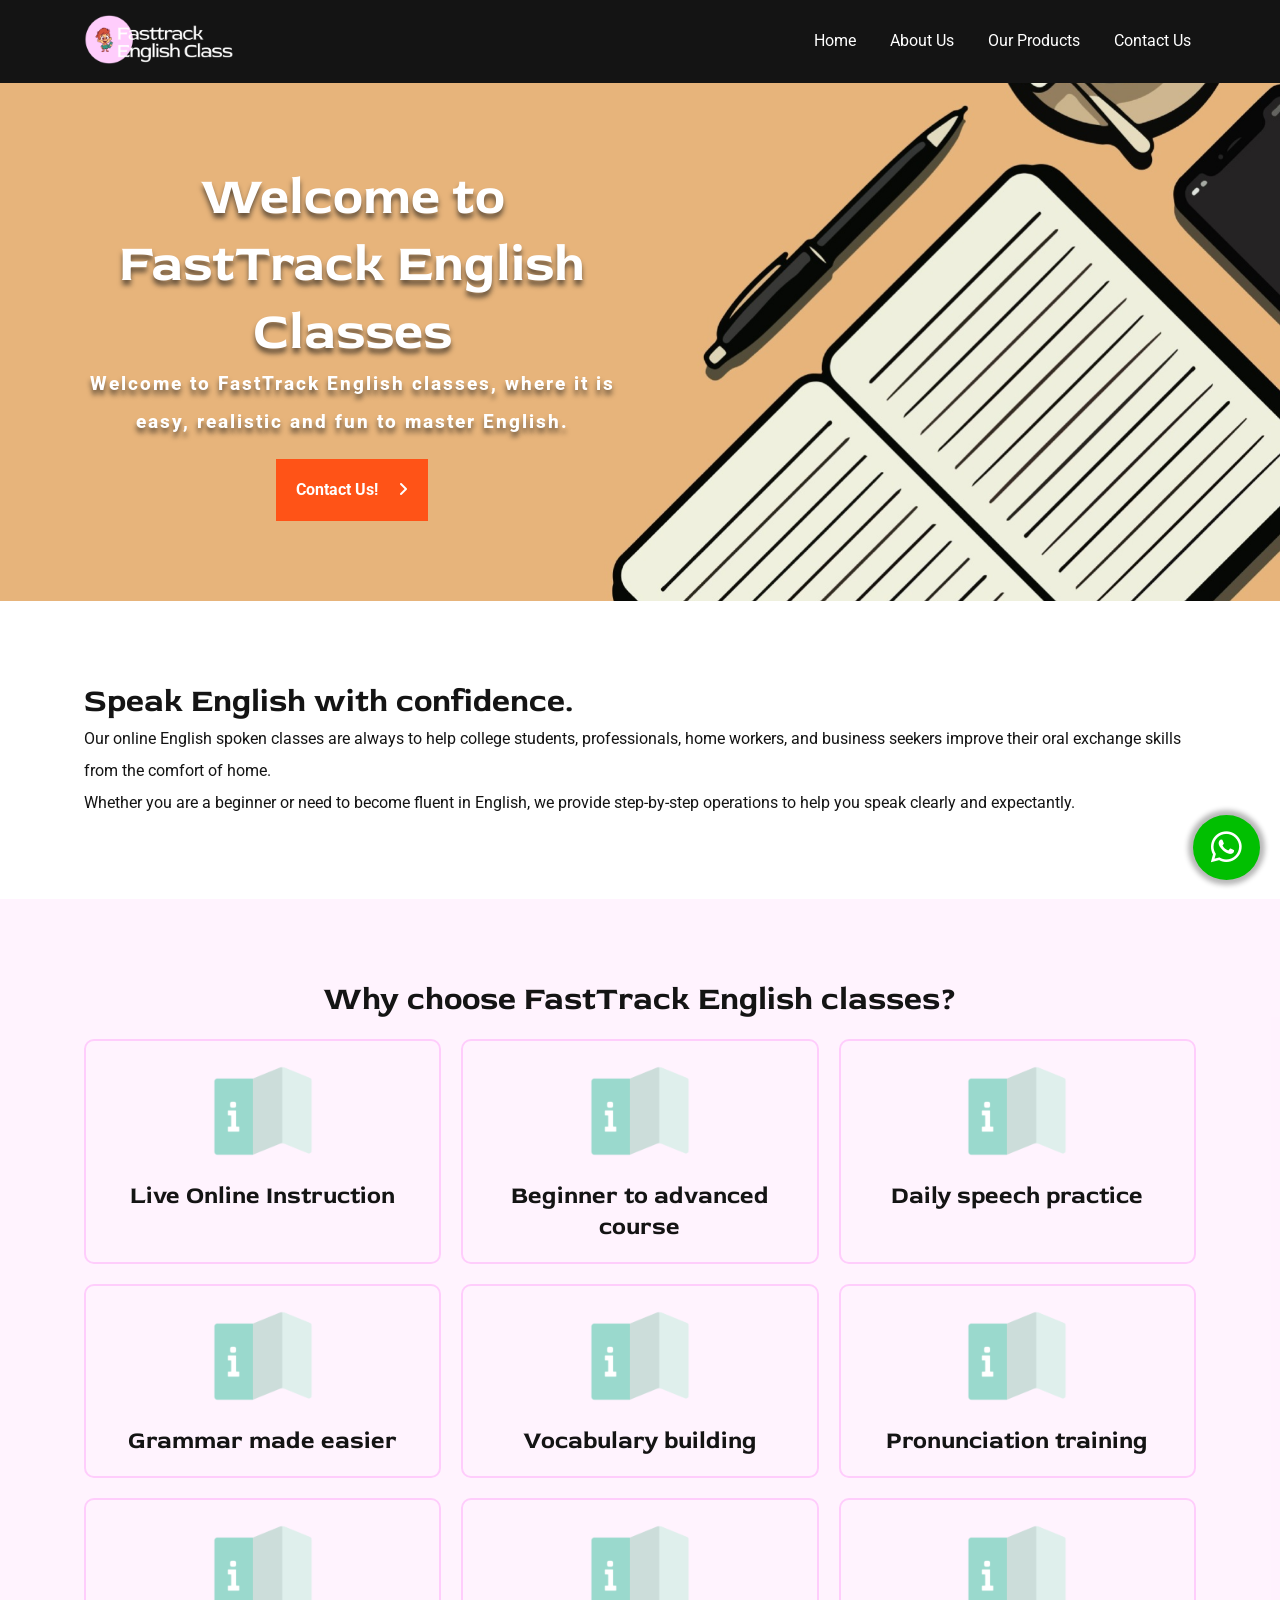
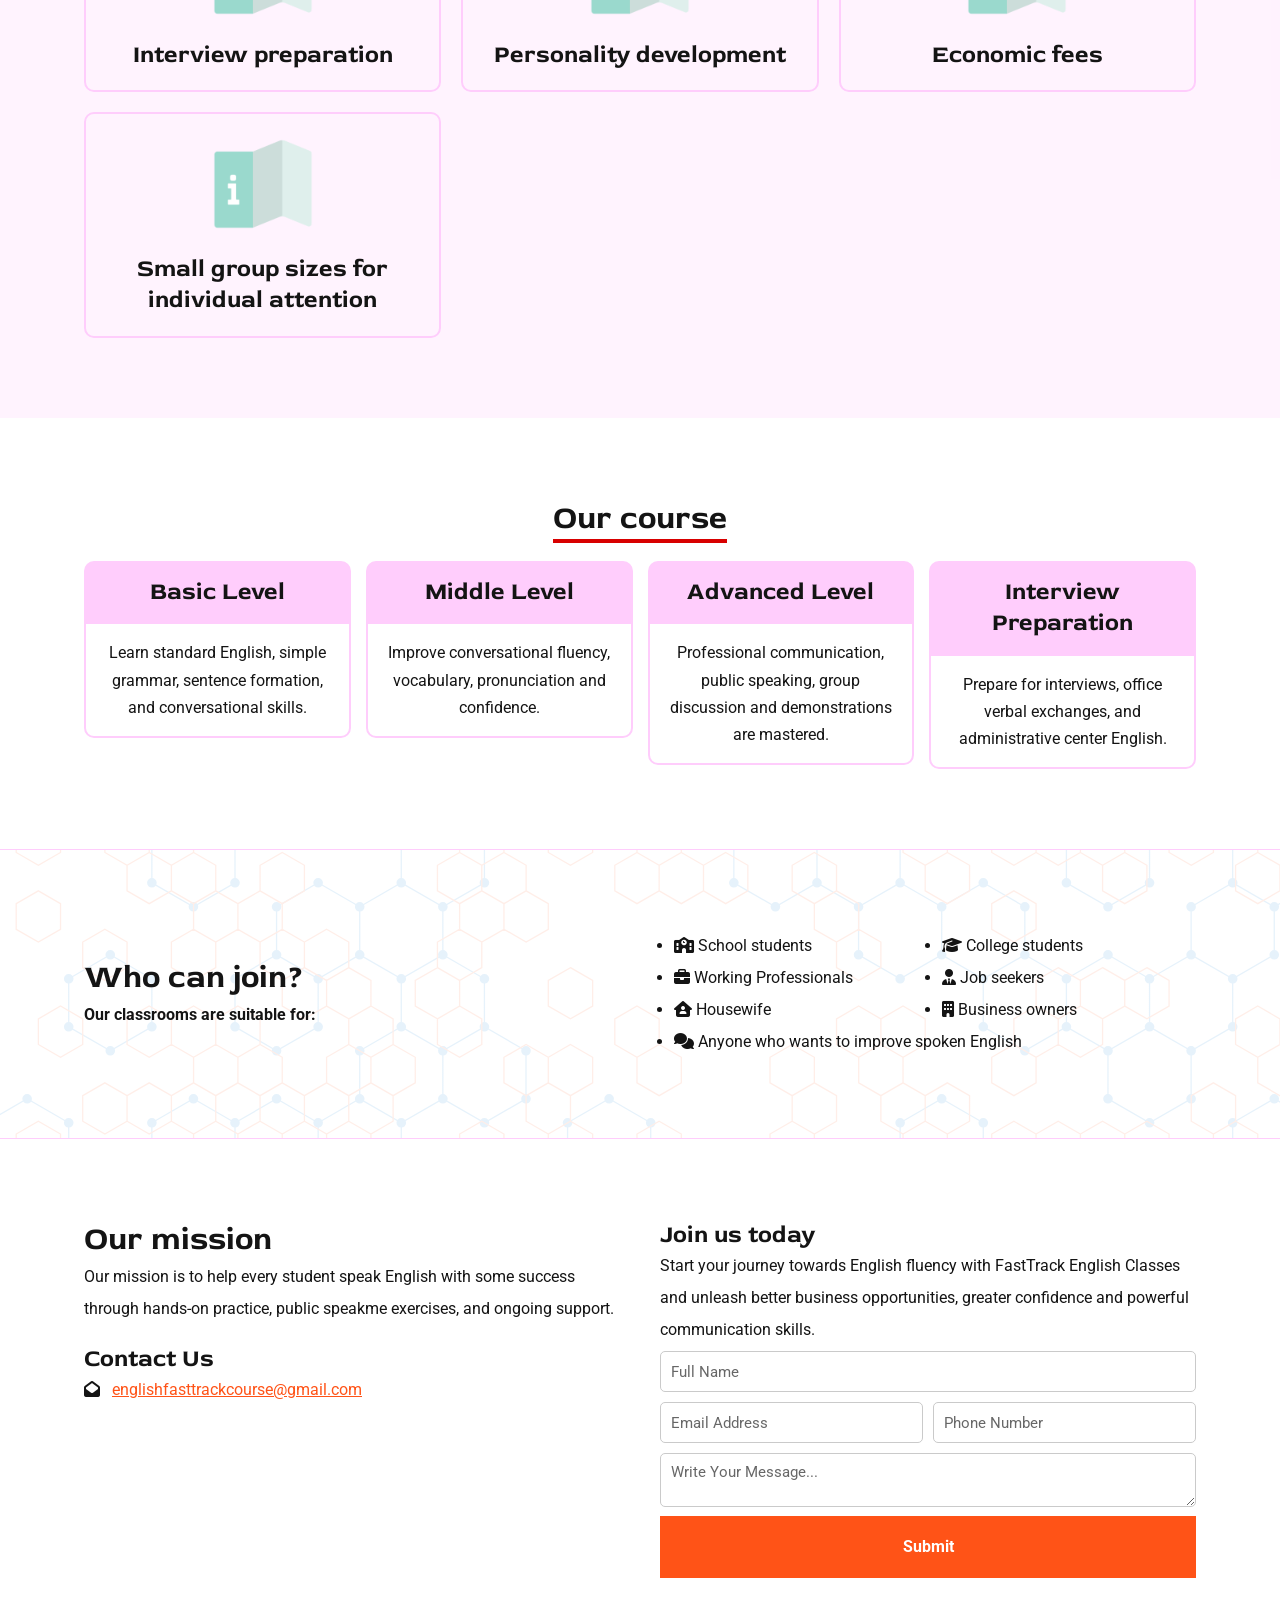
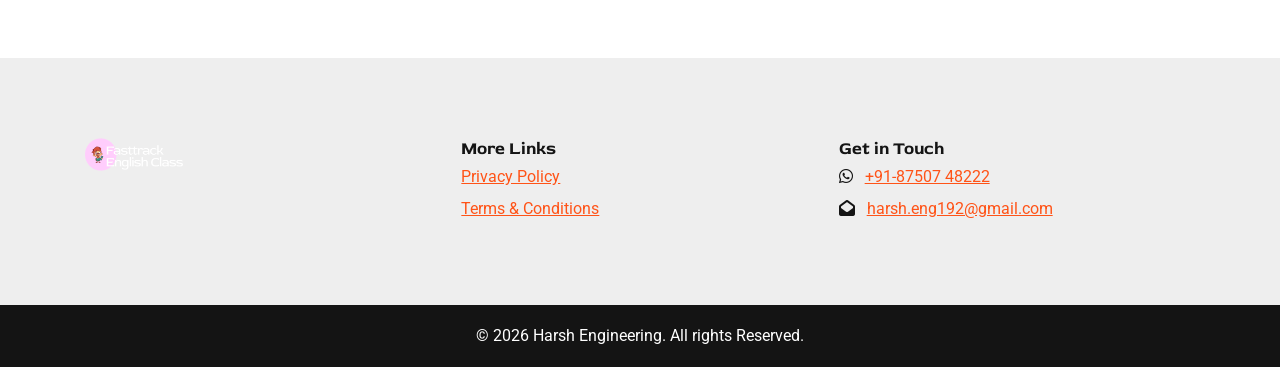
==== index.html @ 70b5404f "first" ====
<!DOCTYPE html>
<html lang="en">

<head>
    <meta charset="UTF-8">
    <meta name="viewport" content="width=device-width, initial-scale=1.0">
    <link rel="icon" type="image/x-icon" href="./images/favicon.ico">

    <title>Home – Harsh Engineering</title>
    <meta name="description" content="Precision Applicator & Engineering Parts Manufacturer">

    <link href="./css/style.css" rel="stylesheet">
    <link href="./css/index.css" rel="stylesheet">
    <link href="./css/responsive.css" rel="stylesheet">
    <link href="./fontawesome/css/all.css" rel="stylesheet">
    <link href="./fontawesome/css/all.min.css" rel="stylesheet">
</head>

<body>
    <header>
        <div class="container">
            <div class="row flex">
                <div class="logocol">
                    <a href="/"><img src="./images/logo.png" alt=""></a>
                </div>
                <nav id="menu">
                    <i class="fa-solid fa-xmark" id="off"></i>
                    <ul>
                        <li><a href="/">Home</a></li>
                        <li><a href="/about">About Us</a></li>
                        <li><a href="/products">Our Products</a></li>
                        <li><a href="/contatc">Contact Us</a></li>
                    </ul>
                </nav>
                <div id="on">
                    <i class="fa-solid fa-bars"></i>
                </div>
            </div>
        </div>
    </header>

    <div class="container banner">
        <div class="row grid grid1">
            <div class="column">
                <h1>Welcome to FastTrack English Classes</h1>
                <p class="intropara">Welcome to FastTrack English classes, where it is easy, realistic and fun to master English.</p>
                <br>
                <button>Contact Us! &nbsp; &nbsp; <i class="fa-solid fa-angle-right"></i></button>
            </div>
        </div>
    </div>

    <div class="container">
        <div class="row">
            <div class="column">
                <h2>Speak English with confidence.</h2>
                <p>Our online English spoken classes are always to help college students, professionals, home workers, and business seekers improve their oral exchange skills from the comfort of home.</p>
                <p>Whether you are a beginner or need to become fluent in English, we provide step-by-step operations to help you speak clearly and expectantly.</p>
            </div>
        </div>
    </div>
    
    <div class="container usps">
        <div class="row">
            <div class="column">
                <h2>Why choose FastTrack English classes?</h2>
                <br>
                <div class="grid grid2">
                    <div class="col">
                        <img src="./images/icon/instructions.png" alt="instructions-icon">
                        <h3>Live Online Instruction</h3>
                    </div>
                    <div class="col">
                        <img src="./images/icon/instructions.png" alt="">
                        <h3>Beginner to advanced course</h3>
                    </div>
                    <div class="col">
                        <img src="./images/icon/instructions.png" alt="">
                        <h3>Daily speech practice</h3>
                    </div>
                    <div class="col">
                        <img src="./images/icon/instructions.png" alt="">
                        <h3>Grammar made easier</h3>
                    </div>
                    <div class="col">
                        <img src="./images/icon/instructions.png" alt="">
                        <h3>Vocabulary building</h3>
                    </div>
                    <div class="col">
                        <img src="./images/icon/instructions.png" alt="">
                        <h3>Pronunciation training</h3>
                    </div>
                    <div class="col">
                        <img src="./images/icon/instructions.png" alt="">
                        <h3>Interview preparation</h3>
                    </div>
                    <div class="col">
                        <img src="./images/icon/instructions.png" alt="">
                        <h3>Personality development</h3>
                    </div>
                    <div class="col">
                        <img src="./images/icon/instructions.png" alt="">
                        <h3>Economic fees</h3>
                    </div>
                    <div class="col">
                        <img src="./images/icon/instructions.png" alt="">
                        <h3>Small group sizes for individual attention</h3>
                    </div>
                </div>
            </div>
        </div>
    </div>

    <div class="container course">
        <div class="row">
            <div class="column">
                <h2>Our course</h2>
                <br>
                <div class="grid grid3">
                    <div>
                        <h3>Basic Level</h3>
                        <p>Learn standard English, simple grammar, sentence formation, and conversational skills.</p>
                    </div>
                    <div>
                        <h3>Middle Level</h3>
                        <p>Improve conversational fluency, vocabulary, pronunciation and confidence.</p>
                    </div>
                    <div>
                        <h3>Advanced Level</h3>
                        <p>Professional communication, public speaking, group discussion and demonstrations are mastered.</p>
                    </div>
                    <div>
                        <h3>Interview Preparation</h3>
                        <p>Prepare for interviews, office verbal exchanges, and administrative center English.</p>
                    </div>
                </div>
            </div>
        </div>
    </div>

    <div class="container whojoin">
        <div class="row grid grid1">
            <div class="column">
                <h2>Who can join?</h2>
                <p><b>Our classrooms are suitable for:</b></p>
            </div>
            <div class="column">
                <ul>
                    <div class="grid grid1" style="gap: 0;">
                        <li><i class="fa-solid fa-school"></i> School students</li>
                        <li><i class="fa-solid fa-graduation-cap"></i> College students</li>
                        <li><i class="fa-solid fa-briefcase"></i> Working Professionals</li>
                        <li><i class="fa-solid fa-user-tie"></i> Job seekers</li>
                        <li><i class="fa-solid fa-house-user"></i> Housewife</li>
                        <li><i class="fa-solid fa-building"></i> Business owners</li>
                    </div>
                    <li><i class="fa-solid fa-comments"></i> Anyone who wants to improve spoken English</li>
                </ul>
            </div>
        </div>
    </div>

    <div class="container">
        <div class="row grid grid1">
            <div class="column">
                <h2>Our mission</h2>
                <p>Our mission is to help every student speak English with some success through hands-on practice, public speakme exercises, and ongoing support.</p>
                <br>
                <h3>Contact Us</h3>
                <p><i class="fa-solid fa-envelope-open"></i> &nbsp; <a href="mailto:englishfasttrackcourse@gmail.com">englishfasttrackcourse@gmail.com</a></p>
            </div>
            <div class="column">
                <h3>Join us today</h3>
                <p>Start your journey towards English fluency with FastTrack English Classes and unleash better business opportunities, greater confidence and powerful communication skills.</p>
                <form action="">
                    <input type="text" name="" placeholder="Full Name" id="" required>
                    <div class="grid grid1" style="gap: 10px;">
                        <input type="email" name="" placeholder="Email Address" id="" required>
                        <input type="tel" name="" placeholder="Phone Number" id="" required>
                    </div>
                    <textarea name="" placeholder="Write Your Message..." id=""></textarea>
                    <button type="submit">Submit</button>
                </form>
            </div>
        </div>
    </div>

    <footer>
        <div class="container">
            <div class="row grid grid2">
                <div class="column">
                    <a href="/"><img src="./images/logo.png" alt=""></a>
                </div>
                <div class="column">
                    <h4>More Links</h4>
                    <p><a href="/privacy">Privacy Policy</a></p>
                    <p><a href="/terms">Terms & Conditions</a></p>
                </div>
                <div class="column">
                    <h4>Get in Touch</h4>
                    <p><i class="fa-brands fa-whatsapp"></i> &nbsp; <a href="tel:+918750748222">+91-87507 48222</a></p>
                    <p><i class="fa-solid fa-envelope-open"></i> &nbsp; <a href="mailto:harsh.eng192@gmail.com">harsh.eng192@gmail.com</a></p>
                </div>
            </div>
        </div>
        <div class="foot">
            <p>© 2026 Harsh Engineering. All rights Reserved.</p>
        </div>
    </footer>

    <div class="floatwp">
        <a href="https://wa.me/+918750748222" target="_blank"><i class="fa-brands fa-whatsapp"></i></a>
    </div>
</body>
<script src="./css/file.js"></script>

</html>
---- css/style.css ----
/* Global CSS Starts Here*/
@import url('https://fonts.googleapis.com/css2?family=Roboto');
@import url('https://fonts.googleapis.com/css2?family=Red+Rose');

* {
    margin: 0;
    padding: 0;
    box-sizing: border-box;
}

body {
    font-size: 16px;
    background-color: var(--fourth-color);
}

:root {
    --primary-color: #FFCDFC;
    --secondary-color: #D80000;
    --third-color: #ff5317;
    --fourth-color: #ffffff;
    --fifth-color: #141414;
    /*fonts*/
    --primary-font: "Red Rose";
    --secondary-font: Roboto;
}

.row {
    width: 90%;
    margin: auto;
    padding: 80px 20px;
    background-color: transparent;
}

.column {
    flex: auto;
}

.flex,
.d-flex {
    display: flex;
}

h1,
h2,
h3,
h4 {
    font-family: var(--primary-font);
    line-height: 1.3;
    margin: 0;
    padding: 0;
    font-weight: 700;
    color: var(--fifth-color);
}

p,
button,
li,
input,
select,
textarea,
a {
    font-family: var(--secondary-font);
    line-height: 2;
    font-size: 1em;
    margin: 0;
    padding: 0;
    color: var(--fifth-color);
    font-weight: 400;
}

a {
    color: var(--third-color);
    text-decoration: underline;
}

a:hover {
    color: var(--secondary-color);
}

h1 {
    font-size: 3.25em;
    color: var(--fourth-color);
}

h2 {
    font-size: 2em;
}

h3 {
    font-size: 1.5em;
}

h4 {
    font-size: 1.1em;
}

li {
    margin-left: 14px;
}

button {
    border: 0;
    background: var(--third-color);
    padding: 15px 20px;
    border-radius: 0;
    color: var(--fourth-color);
    font-weight: 700;
    cursor: pointer;
}

button:hover {
    background-color: var(--secondary-color);
    color: var(--fourth-color);
}

.gap {
    gap: 10px;
}

.gap1 {
    gap: 15px;
}

.gap2 {
    gap: 20px;
}

.gap3 {
    gap: 25px;
}

.grid {
    display: grid;
}

.grid1 {
    grid-template-columns: repeat(2, 1fr);
    gap: 40px;
}

.grid2 {
    grid-template-columns: repeat(3, 1fr);
    gap: 20px;
}

.grid3 {
    grid-template-columns: repeat(4, 1fr);
    gap: 15px;
}

#off,
#on {
    display: none;
}
---- css/index.css ----
@import url(./style.css);

header {
    background-color: var(--fifth-color);
    position: sticky;
    top: 0;
    left: 0;
    right: 0;
    z-index: 9;

    .row {
        padding-block: 15px;
        gap: 15px;
    }

    .logocol {
        margin: auto 0 !important;
        width: fit-content;

        a {
            line-height: 0;
        }
    }

    img {
        width: 150px;
    }

    #on {
        margin: auto 0 !important;
        background-color: var(--fourth-color);
        padding: 12px 13px;
        border-radius: 10px;
        font-size: 22px;
    }

    nav {
        flex: 1;
        margin: auto 0;
    }

    ul {
        display: flex;
        justify-content: end;
        gap: 10px;
        list-style-type: none;
        padding: 0;
        margin: 0;

        a {
            color: var(--fourth-color);
            text-decoration: none;
            border-bottom: 2px solid transparent;
            padding: 2px 5px 5px 5px;
        }
    }

    nav ul li a.active,
    a:hover {
        color: var(--third-color) !important;
        border-color: var(--third-color);
    }

    #off {
        color: var(--fourth-color);
    }
}

form {
    ::placeholder {
        color: #676767;
        font-size: 15px;
    }

    input,
    select,
    textarea {
        line-height: 1em !important;
        background-color: var(--fourth-color);
        width: 100%;
        padding: 10px;
        margin: 5px 0;
        border: 1px solid #cacaca;
        border-radius: 5px;
    }

    label {
        flex: 1;
        font-family: var(--secondary-font);
        font-size: 16px;
        text-align: left;
        font-weight: 400;
    }

    button {
        width: 100%;
    }
}

.banner {
    background-image: url(../images/banner.jpg);
    background-position: center;
    background-repeat: no-repeat;
    background-size: cover;
    text-align: center;

    p {
        color: var(--fourth-color);
        font-size: 19px;
        font-weight: 800;
        letter-spacing: 2px;
    }

    h1, p {
        text-shadow: 0 5px 5px rgba(20, 20, 20, 0.6);
    }
}

.contentonly {
    li {
        line-height: 1.5;
        margin-left: 40px;
    }

    hr {
        margin-block: 10px;
    }
}

footer {
    background-color: #eee;

    .foot {
        background-color: var(--fifth-color);
        text-align: center;
        padding-block: 15px;

        p {
            color: #fff;
        }
    }

    img {
        width: 100px;
    }
}

.floatwp {
    position: fixed;
    bottom: 20px;
    right: 20px;

    i {
        box-shadow: 0 0 5px 5px rgba(20, 20, 20, 0.3);
        font-size: 35px;
        padding: 5px;
        border-radius: 100%;
        background-color: #01BF01;
        padding: 15px 18px;
        color: var(--fourth-color);
    }
}

.usps {
    text-align: center;
    background-color: rgb(255, 205, 252, 0.25);

    .col {
        padding: 20px;
        border-radius: 10px;
        border: 2px solid var(--primary-color);
    }

    img {
        width: 100px;
        margin-bottom: 15px;
    }
}

.course {
    text-align: center;

    h3 {
        background-color: var(--primary-color);
        padding: 15px;
        border-radius: 10px 10px 0 0;
    }
    
    p {
        border: 2px solid var(--primary-color);
        padding: 15px;
        /* background-color: var(--secondary-color); */
        /* color: var(--fourth-color); */
        line-height: 1.7;
        border-radius: 0 0 10px 10px;
    }

    h2 {
        width: fit-content;
        margin: auto;
        border-bottom: 4px solid var(--secondary-color);
    }
}

.whojoin {
    background-image: linear-gradient(to right, rgba(255, 255, 255, 0.9), rgba(255, 255, 255, 0.9)), url(../images/Hexagon.svg);
    background-position: center;
    background-repeat: no-repeat;
    background-size: cover;
    border-block: 1px solid var(--primary-color);

    .column {
        margin: auto 0;
    }
}
---- css/responsive.css ----
@media (max-width: 1024px) {
    .row {
        width: 100%;
        padding: 20px;
        margin: auto;
    }

    h1 {
        font-size: 2em !important;
    }

    h2 {
        font-size: 1.7em !important;
    }

    h3 {
        font-size: 1.4em !important;
    }

    button {
        font-size: 14px;
    }

    .gap,
    .gap3 {
        gap: 10px;
    }

    .grid1,
    .grid2,
    .grid3 {
        grid-template-columns: repeat(2, 1fr);
        gap: 10px;
    }
}

@media (max-width: 768px) {
    h4 {
        font-size: 1em;
    }

    .d-flex {
        flex-direction: column;
    }

    .grid1,
    .grid2,
    .grid3 {
        grid-template-columns: repeat(1, 1fr);
        gap: 10px;
    }

    nav {
        position: fixed;
        background-color: var(--fifth-color);
        top: 0;
        right: 0;
        padding: 30px;
        height: 100vh;
        width: 200px;
        display: none;

        ul {
            flex-direction: column;
        }
    }

    #on,
    #off {
        display: block;
    }

    header {
        .logocol {
            width: 100%;
        }
    }

    #off {
        text-align: end;
        font-size: 1.5em;
        margin-bottom: 20px;
    }
}
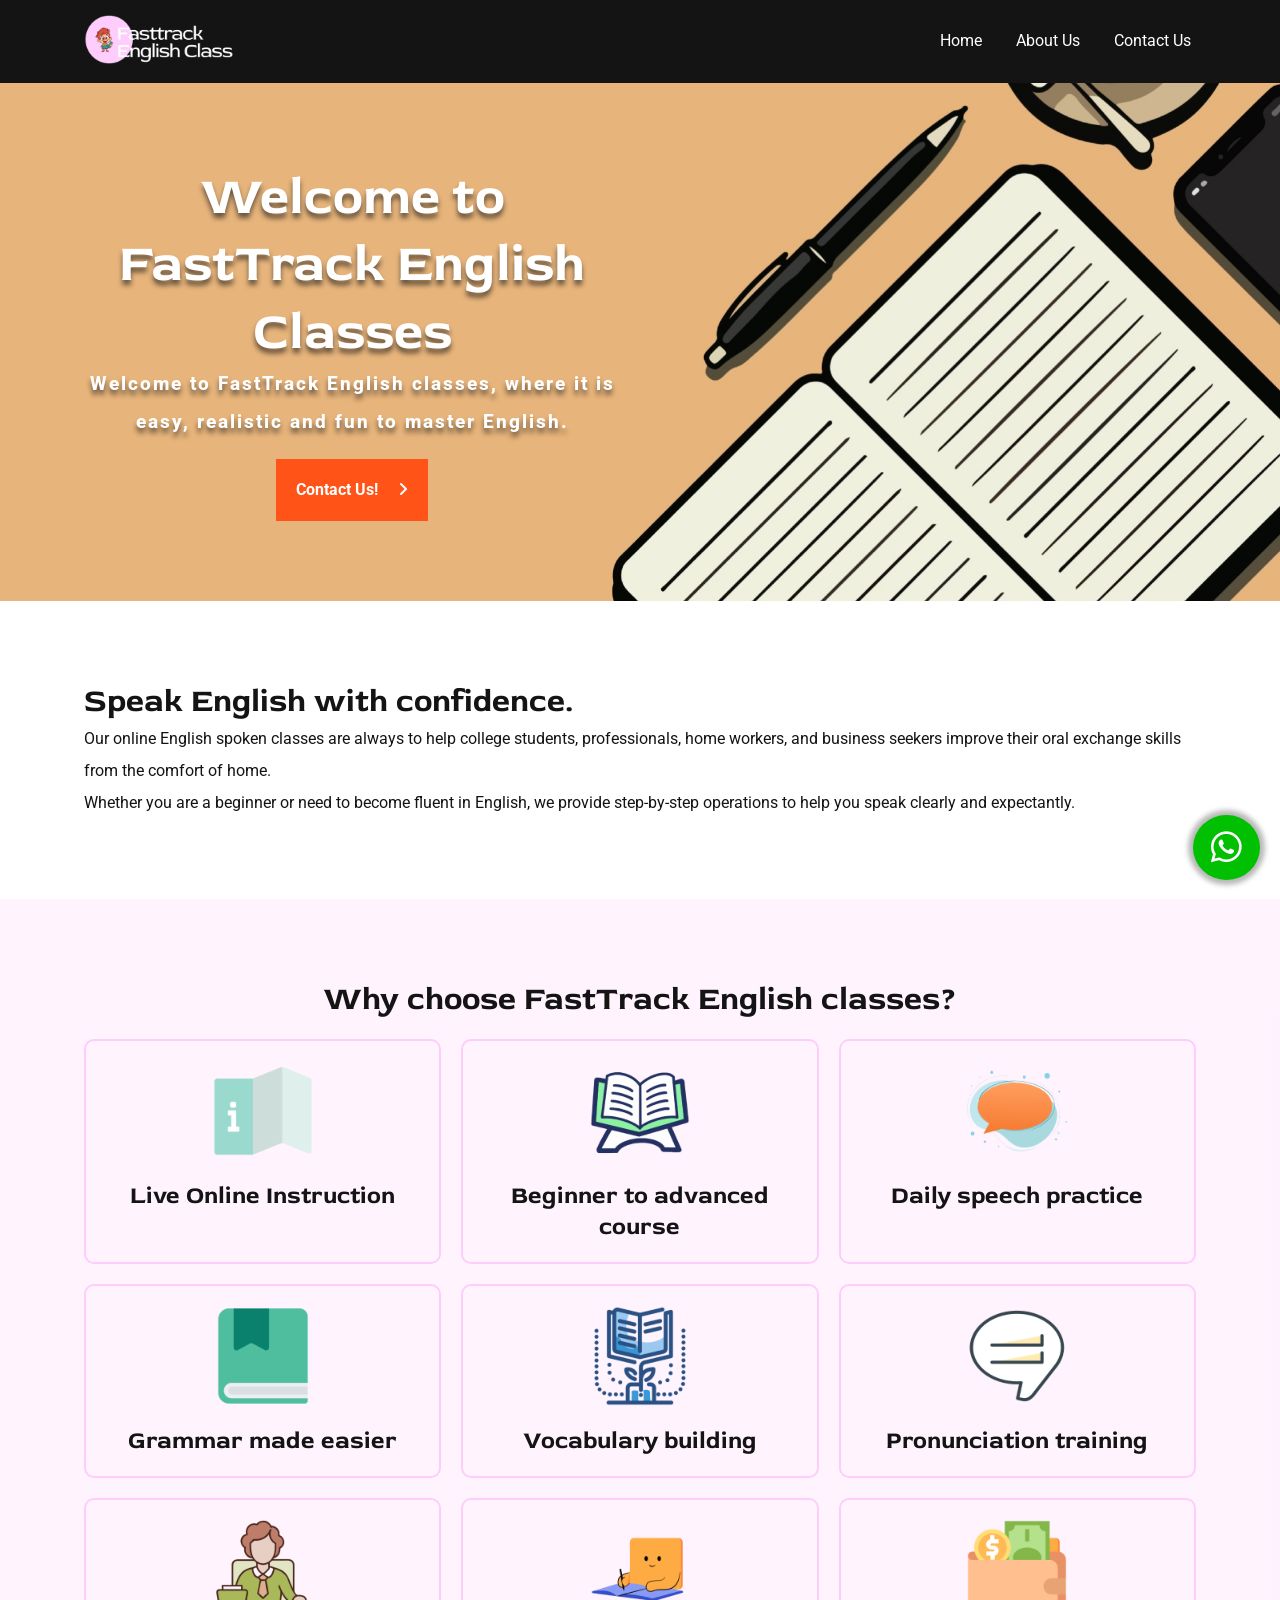
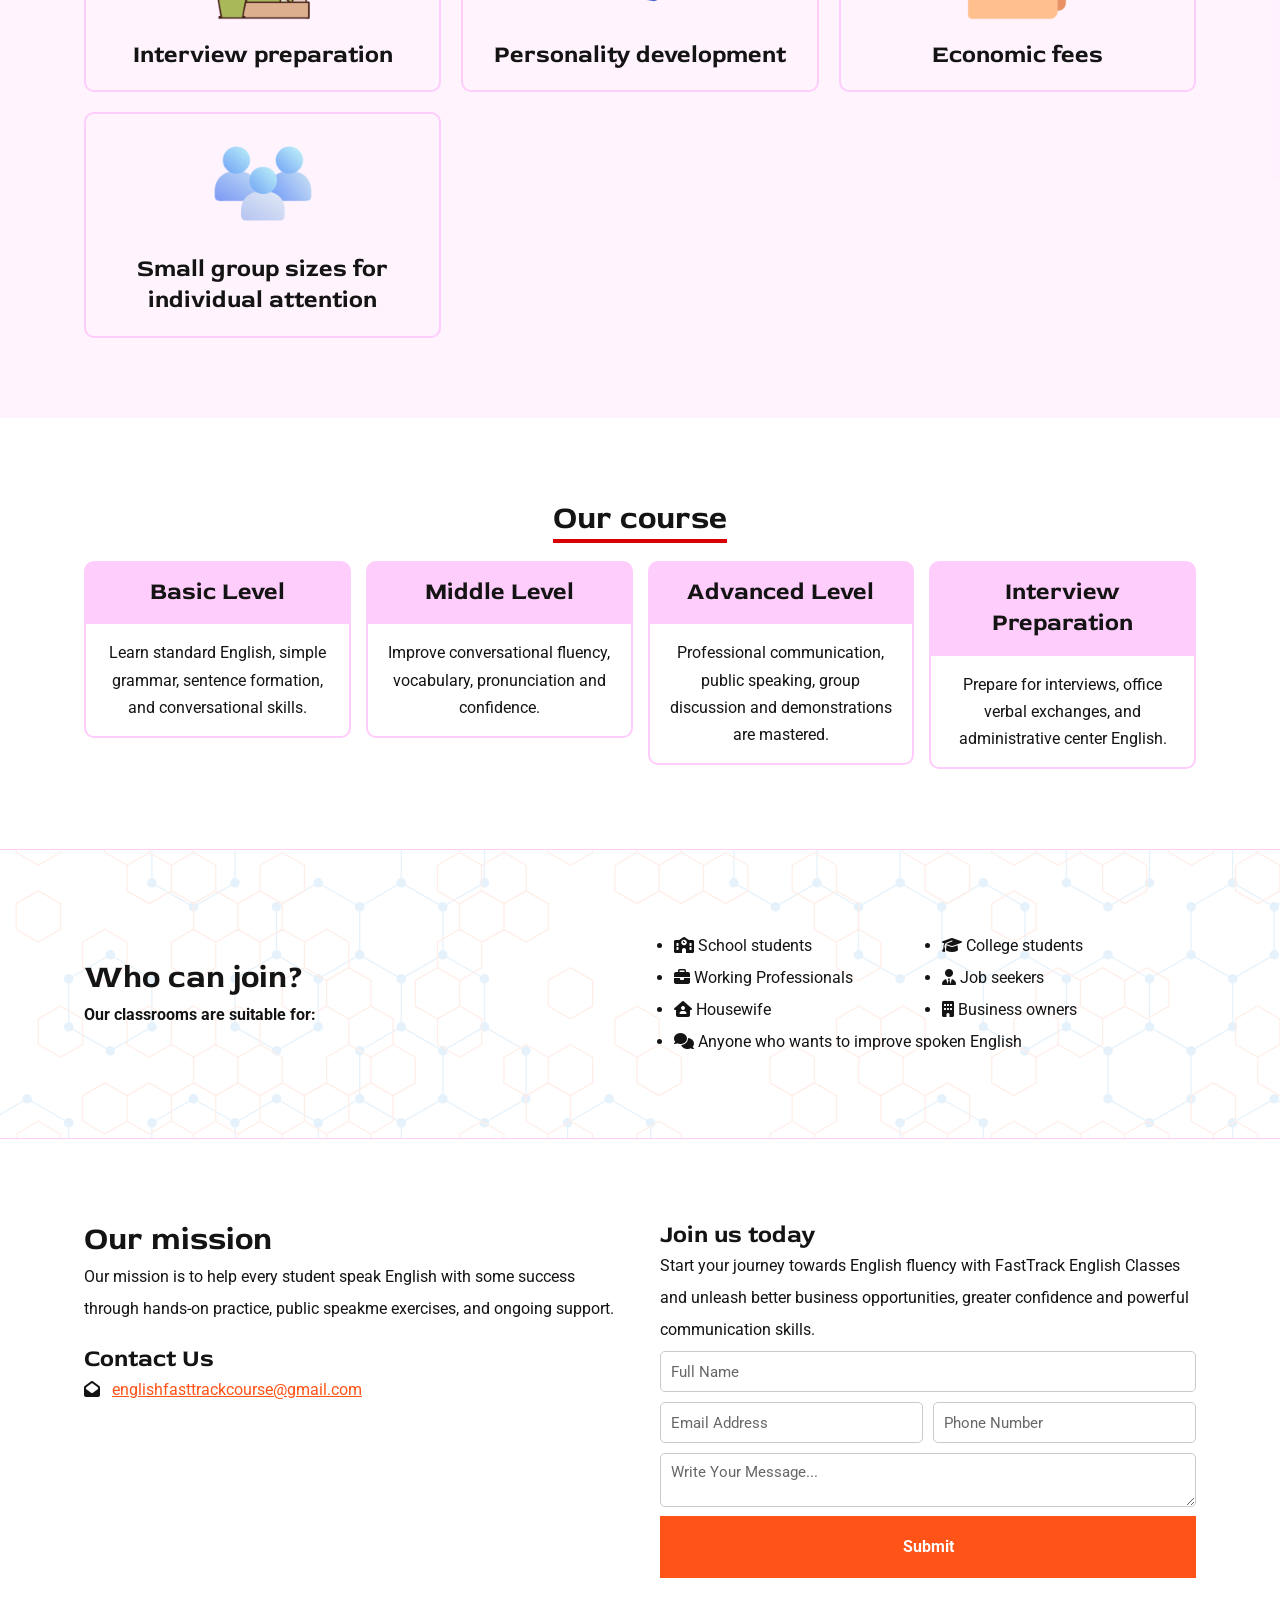
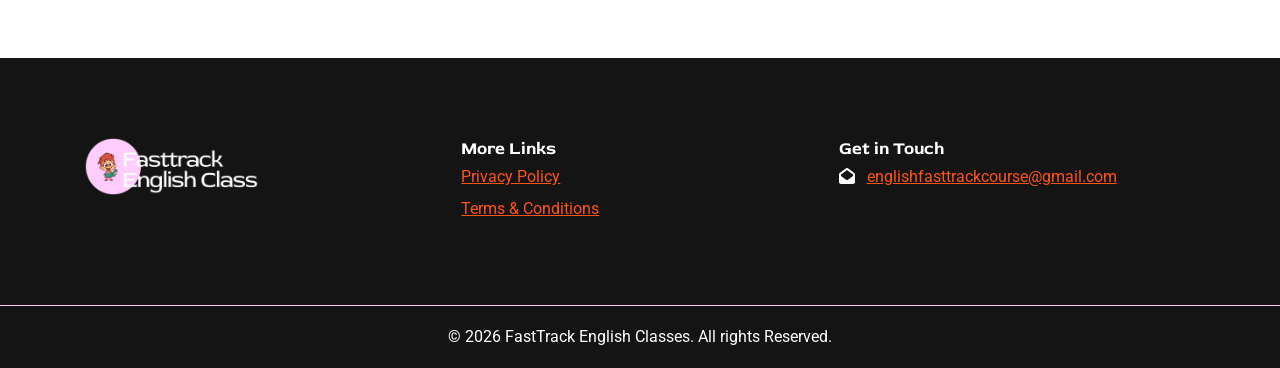
==== commit 78ea6d45: "changed" ====
--- a/index.html
+++ b/index.html
@@ -6,8 +6,8 @@
     <meta name="viewport" content="width=device-width, initial-scale=1.0">
     <link rel="icon" type="image/x-icon" href="./images/favicon.ico">
 
-    <title>Home – Harsh Engineering</title>
-    <meta name="description" content="Precision Applicator & Engineering Parts Manufacturer">
+    <title>FastTrack English Classes | Online Spoken English Classes in India</title>
+    <meta name="description" content="Join FastTrack English Classes for live online spoken English courses. Improve your speaking, grammar, vocabulary, pronunciation, and confidence with expert guidance.">
 
     <link href="./css/style.css" rel="stylesheet">
     <link href="./css/index.css" rel="stylesheet">
@@ -28,7 +28,6 @@
                     <ul>
                         <li><a href="/">Home</a></li>
                         <li><a href="/about">About Us</a></li>
-                        <li><a href="/products">Our Products</a></li>
                         <li><a href="/contatc">Contact Us</a></li>
                     </ul>
                 </nav>
@@ -71,39 +70,39 @@
                         <h3>Live Online Instruction</h3>
                     </div>
                     <div class="col">
-                        <img src="./images/icon/instructions.png" alt="">
+                        <img src="./images/icon/course.png" alt="Beginner to advanced course">
                         <h3>Beginner to advanced course</h3>
                     </div>
                     <div class="col">
-                        <img src="./images/icon/instructions.png" alt="">
+                        <img src="./images/icon/speech.png" alt="Daily speech practice">
                         <h3>Daily speech practice</h3>
                     </div>
                     <div class="col">
-                        <img src="./images/icon/instructions.png" alt="">
+                        <img src="./images/icon/grammar.png" alt="Grammar made easier">
                         <h3>Grammar made easier</h3>
                     </div>
                     <div class="col">
-                        <img src="./images/icon/instructions.png" alt="">
+                        <img src="./images/icon/Vocabulary.png" alt="Vocabulary building">
                         <h3>Vocabulary building</h3>
                     </div>
                     <div class="col">
-                        <img src="./images/icon/instructions.png" alt="">
+                        <img src="./images/icon/Pronunciation.png" alt="Pronunciation training">
                         <h3>Pronunciation training</h3>
                     </div>
                     <div class="col">
-                        <img src="./images/icon/instructions.png" alt="">
+                        <img src="./images/icon/interview.png" alt="Interview preparation">
                         <h3>Interview preparation</h3>
                     </div>
                     <div class="col">
-                        <img src="./images/icon/instructions.png" alt="">
+                        <img src="./images/icon/Personality.png" alt="Personality development">
                         <h3>Personality development</h3>
                     </div>
                     <div class="col">
-                        <img src="./images/icon/instructions.png" alt="">
+                        <img src="./images/icon/fees.png" alt="Economic fees">
                         <h3>Economic fees</h3>
                     </div>
                     <div class="col">
-                        <img src="./images/icon/instructions.png" alt="">
+                        <img src="./images/icon/group.png" alt="Small group sizes for individual attention">
                         <h3>Small group sizes for individual attention</h3>
                     </div>
                 </div>
@@ -172,13 +171,13 @@
             <div class="column">
                 <h3>Join us today</h3>
                 <p>Start your journey towards English fluency with FastTrack English Classes and unleash better business opportunities, greater confidence and powerful communication skills.</p>
-                <form action="">
-                    <input type="text" name="" placeholder="Full Name" id="" required>
+                <form action="https://formsubmit.co/englishfasttrackcourse@gmail.com" method="POST">
+                    <input type="text" name="name" placeholder="Full Name" id="" required>
                     <div class="grid grid1" style="gap: 10px;">
-                        <input type="email" name="" placeholder="Email Address" id="" required>
-                        <input type="tel" name="" placeholder="Phone Number" id="" required>
-                    </div>
-                    <textarea name="" placeholder="Write Your Message..." id=""></textarea>
+                        <input type="email" name="email" placeholder="Email Address" id="" required>
+                        <input type="tel" name="phone" placeholder="Phone Number" id="" required>
+                    </div>
+                    <textarea name="message" placeholder="Write Your Message..." id=""></textarea>
                     <button type="submit">Submit</button>
                 </form>
             </div>
@@ -198,13 +197,12 @@
                 </div>
                 <div class="column">
                     <h4>Get in Touch</h4>
-                    <p><i class="fa-brands fa-whatsapp"></i> &nbsp; <a href="tel:+918750748222">+91-87507 48222</a></p>
-                    <p><i class="fa-solid fa-envelope-open"></i> &nbsp; <a href="mailto:harsh.eng192@gmail.com">harsh.eng192@gmail.com</a></p>
+                    <p><i class="fa-solid fa-envelope-open"></i> &nbsp; <a href="mailto:englishfasttrackcourse@gmail.com">englishfasttrackcourse@gmail.com</a></p>
                 </div>
             </div>
         </div>
         <div class="foot">
-            <p>© 2026 Harsh Engineering. All rights Reserved.</p>
+            <p>© 2026 FastTrack English Classes. All rights Reserved.</p>
         </div>
     </footer>
 
--- a/css/index.css
+++ b/css/index.css
@@ -128,9 +128,14 @@
 }
 
 footer {
-    background-color: #eee;
+    background-color: var(--fifth-color);
+
+    h4, i {
+        color: var(--fourth-color);
+    }
 
     .foot {
+        border-top: 1px solid var(--primary-color);
         background-color: var(--fifth-color);
         text-align: center;
         padding-block: 15px;
@@ -141,7 +146,7 @@
     }
 
     img {
-        width: 100px;
+        width: 175px;
     }
 }
 
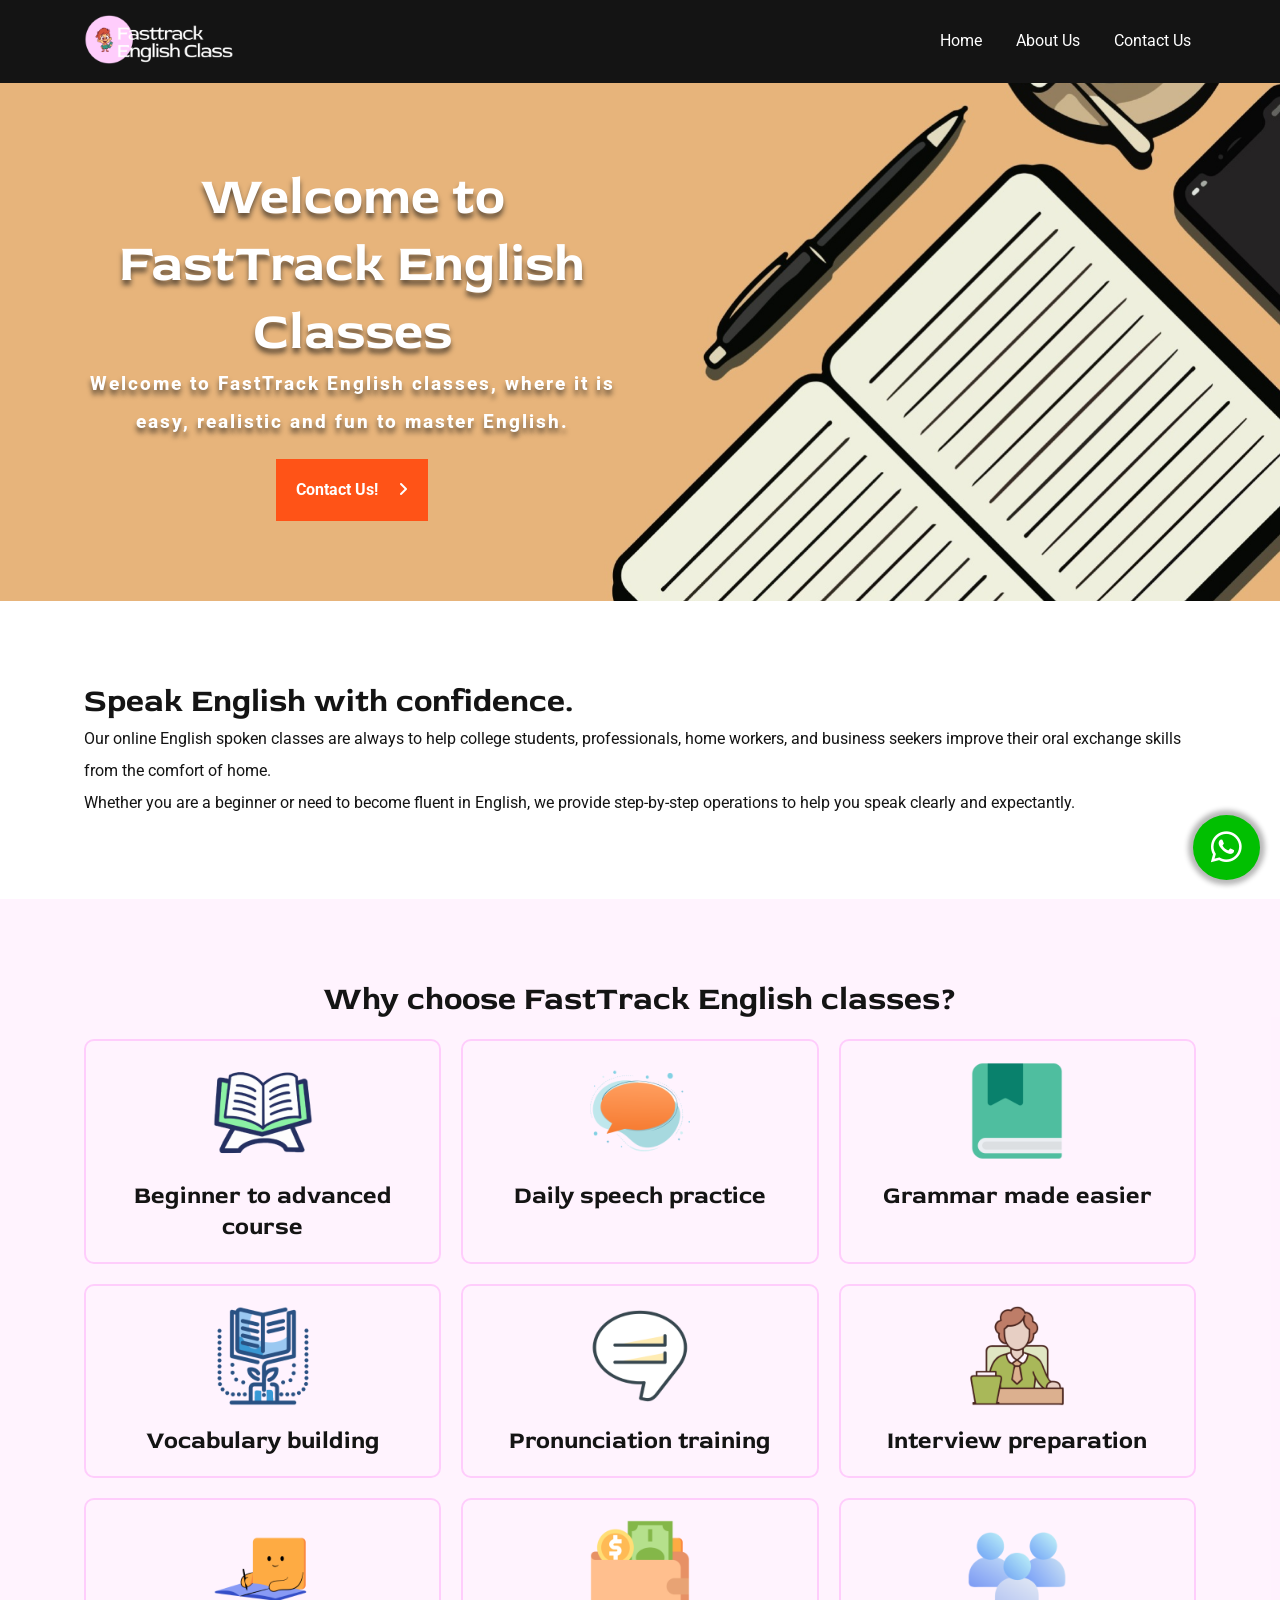
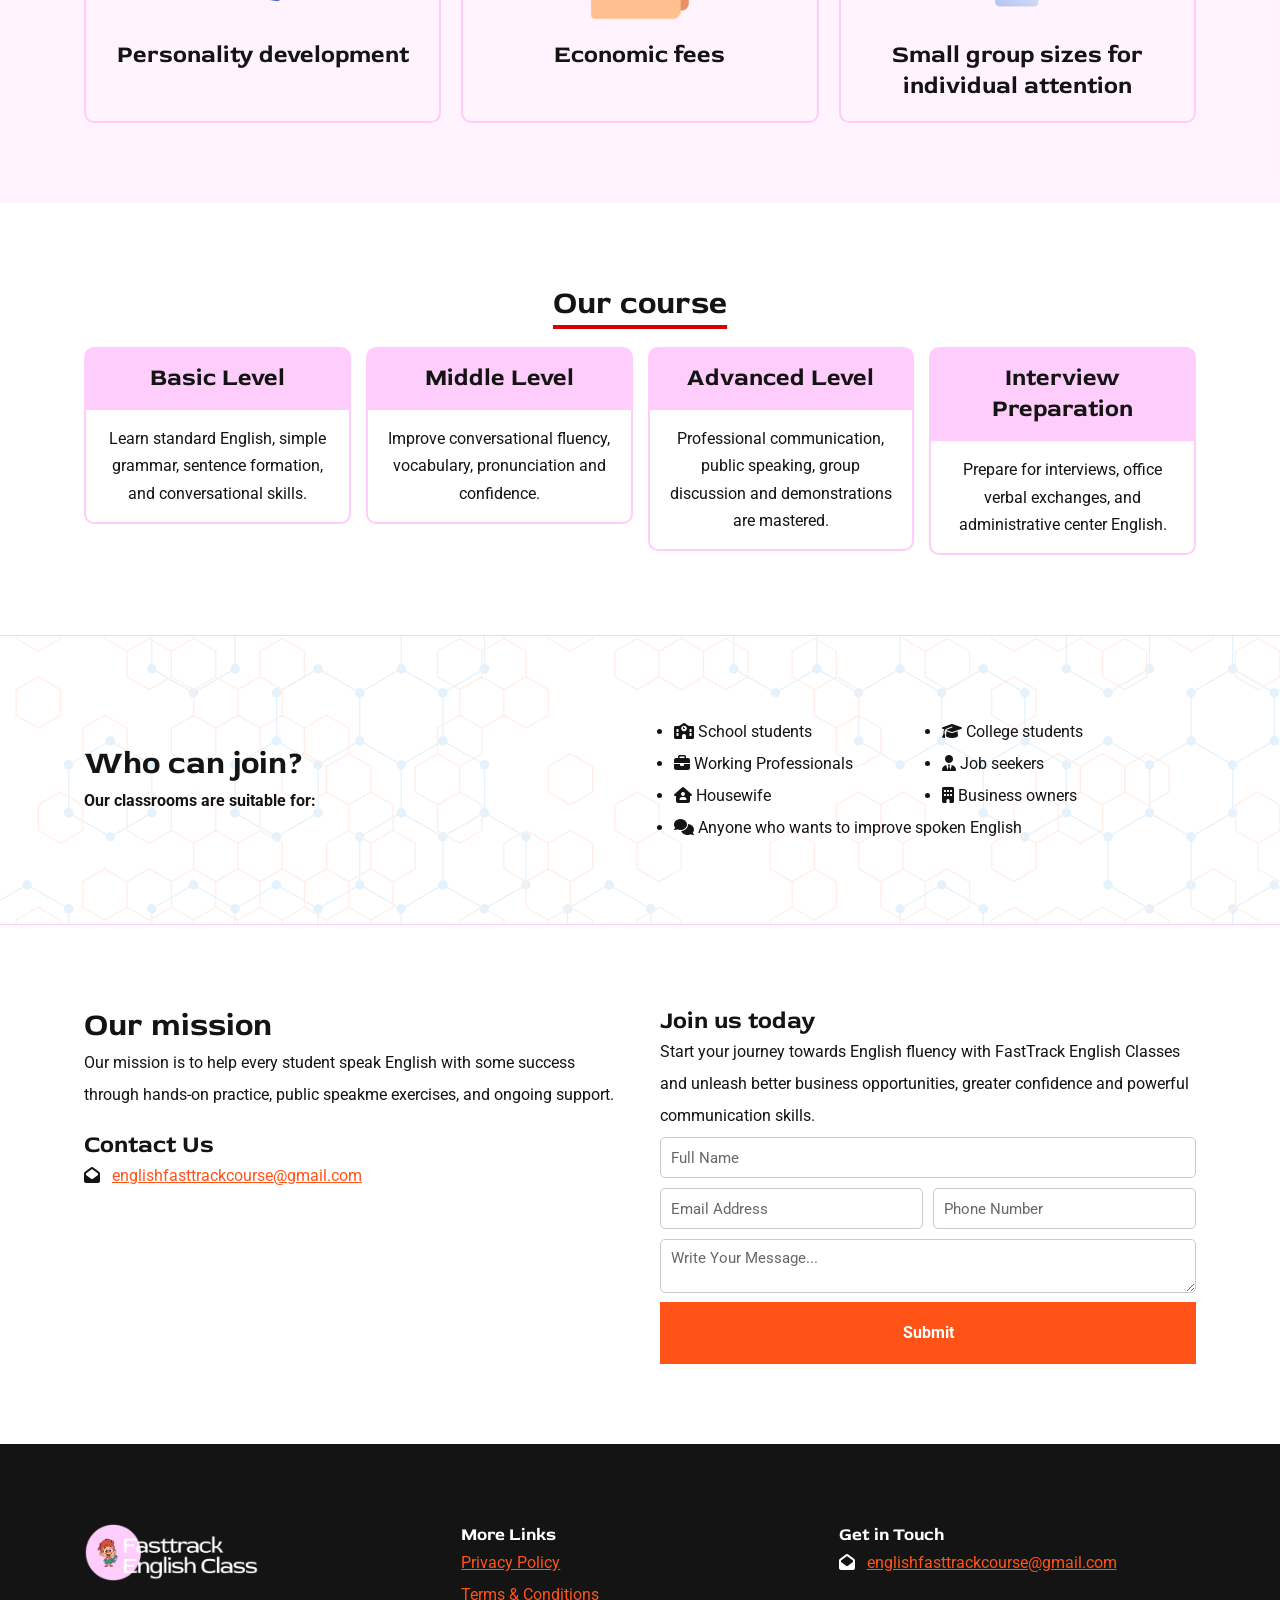
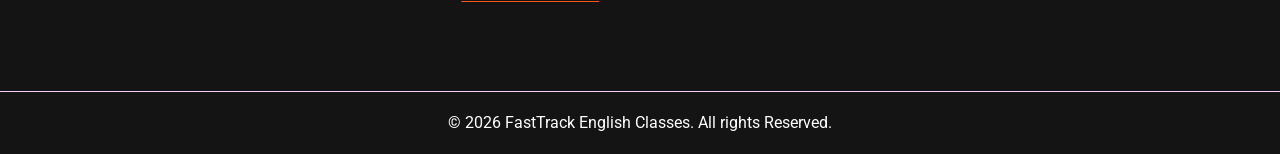
==== commit 9f065664: "almost" ====
--- a/index.html
+++ b/index.html
@@ -28,7 +28,7 @@
                     <ul>
                         <li><a href="/">Home</a></li>
                         <li><a href="/about">About Us</a></li>
-                        <li><a href="/contatc">Contact Us</a></li>
+                        <li><a href="/contact">Contact Us</a></li>
                     </ul>
                 </nav>
                 <div id="on">
@@ -44,7 +44,7 @@
                 <h1>Welcome to FastTrack English Classes</h1>
                 <p class="intropara">Welcome to FastTrack English classes, where it is easy, realistic and fun to master English.</p>
                 <br>
-                <button>Contact Us! &nbsp; &nbsp; <i class="fa-solid fa-angle-right"></i></button>
+                <a href="/contact"><button>Contact Us! &nbsp; &nbsp; <i class="fa-solid fa-angle-right"></i></button></a>
             </div>
         </div>
     </div>
@@ -65,10 +65,6 @@
                 <h2>Why choose FastTrack English classes?</h2>
                 <br>
                 <div class="grid grid2">
-                    <div class="col">
-                        <img src="./images/icon/instructions.png" alt="instructions-icon">
-                        <h3>Live Online Instruction</h3>
-                    </div>
                     <div class="col">
                         <img src="./images/icon/course.png" alt="Beginner to advanced course">
                         <h3>Beginner to advanced course</h3>
@@ -207,9 +203,8 @@
     </footer>
 
     <div class="floatwp">
-        <a href="https://wa.me/+918750748222" target="_blank"><i class="fa-brands fa-whatsapp"></i></a>
+        <a href="https://wa.me/+919205626855" target="_blank"><i class="fa-brands fa-whatsapp"></i></a>
     </div>
 </body>
 <script src="./css/file.js"></script>
-
 </html>
--- a/css/index.css
+++ b/css/index.css
@@ -217,4 +217,14 @@
     .column {
         margin: auto 0;
     }
+}
+
+.differents {
+    text-align: center;
+
+    .col {
+        background-color: var(--primary-color);
+        padding: 20px;
+        border-radius: 10px;
+    }
 }
--- a/css/responsive.css
+++ b/css/responsive.css
@@ -81,4 +81,9 @@
         font-size: 1.5em;
         margin-bottom: 20px;
     }
+
+    .banner p {
+        font-size: 17px;
+        line-height: 1.5;
+    }
 }
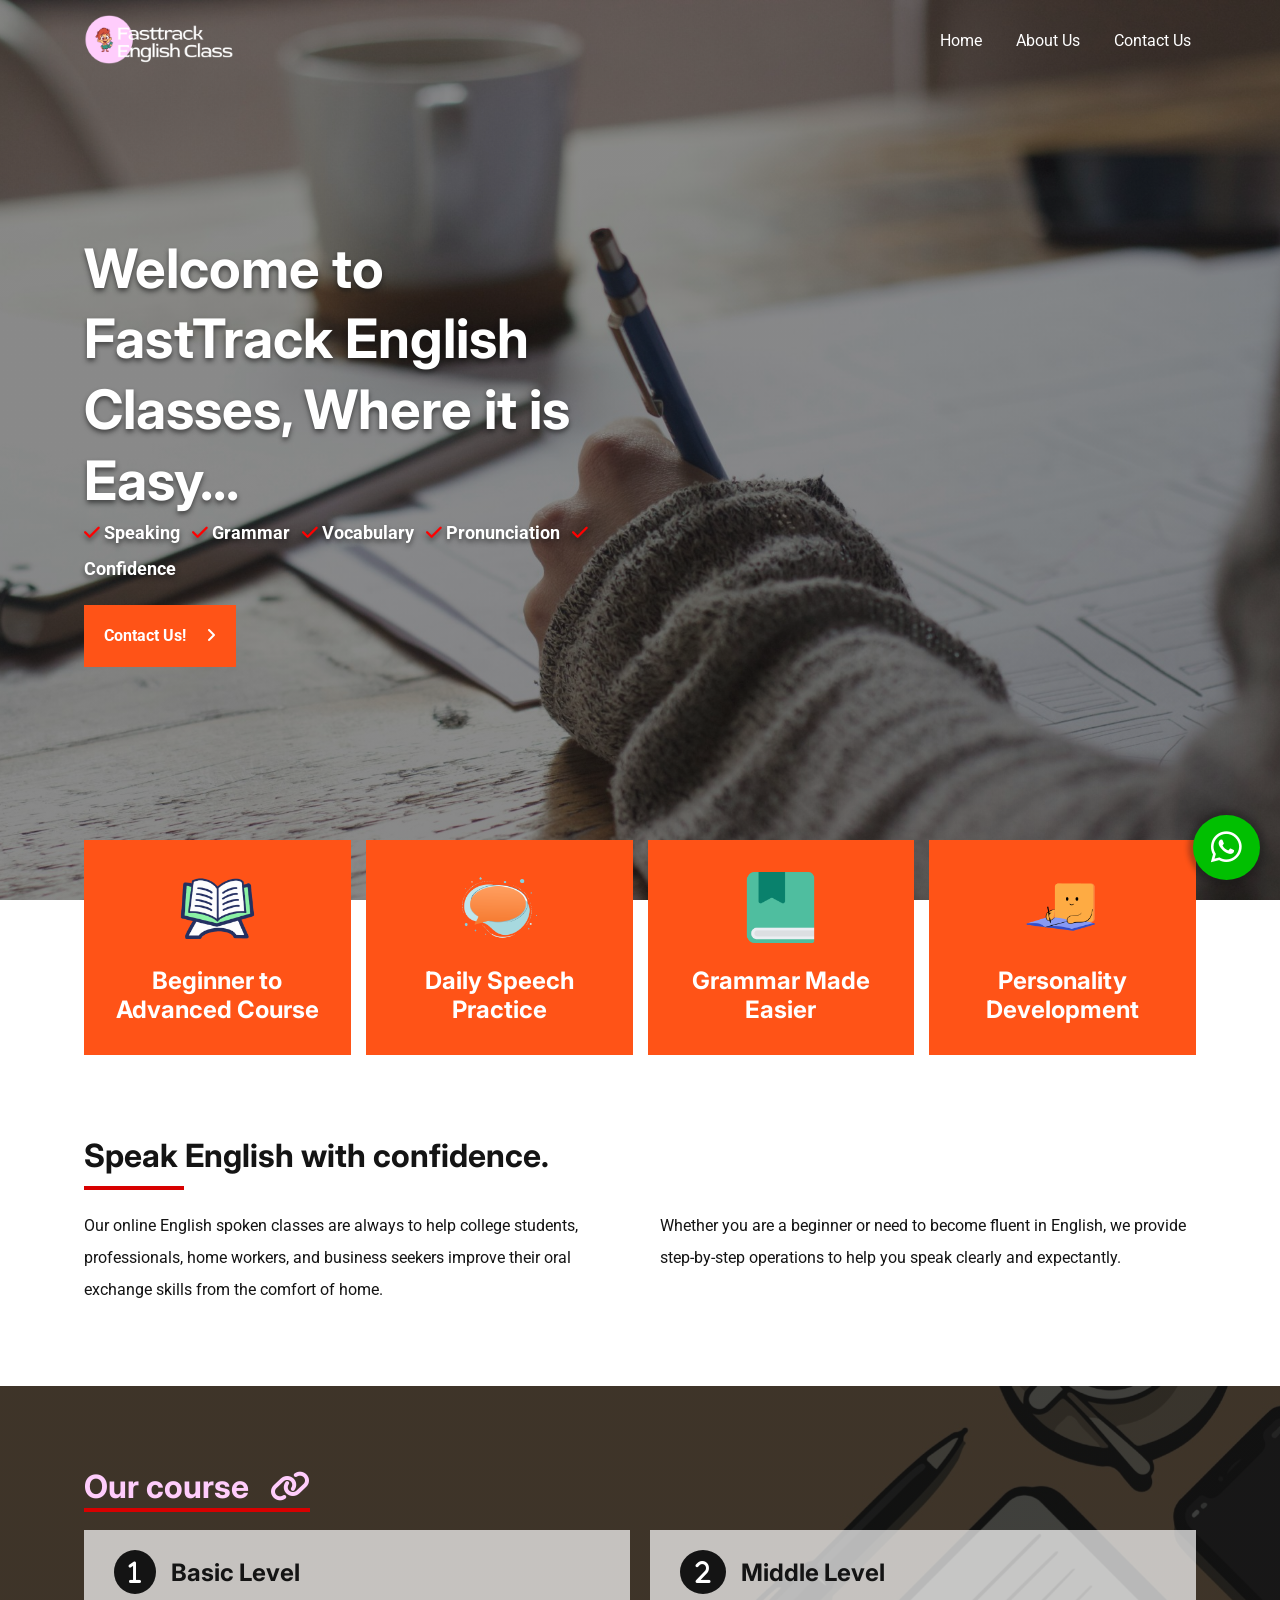
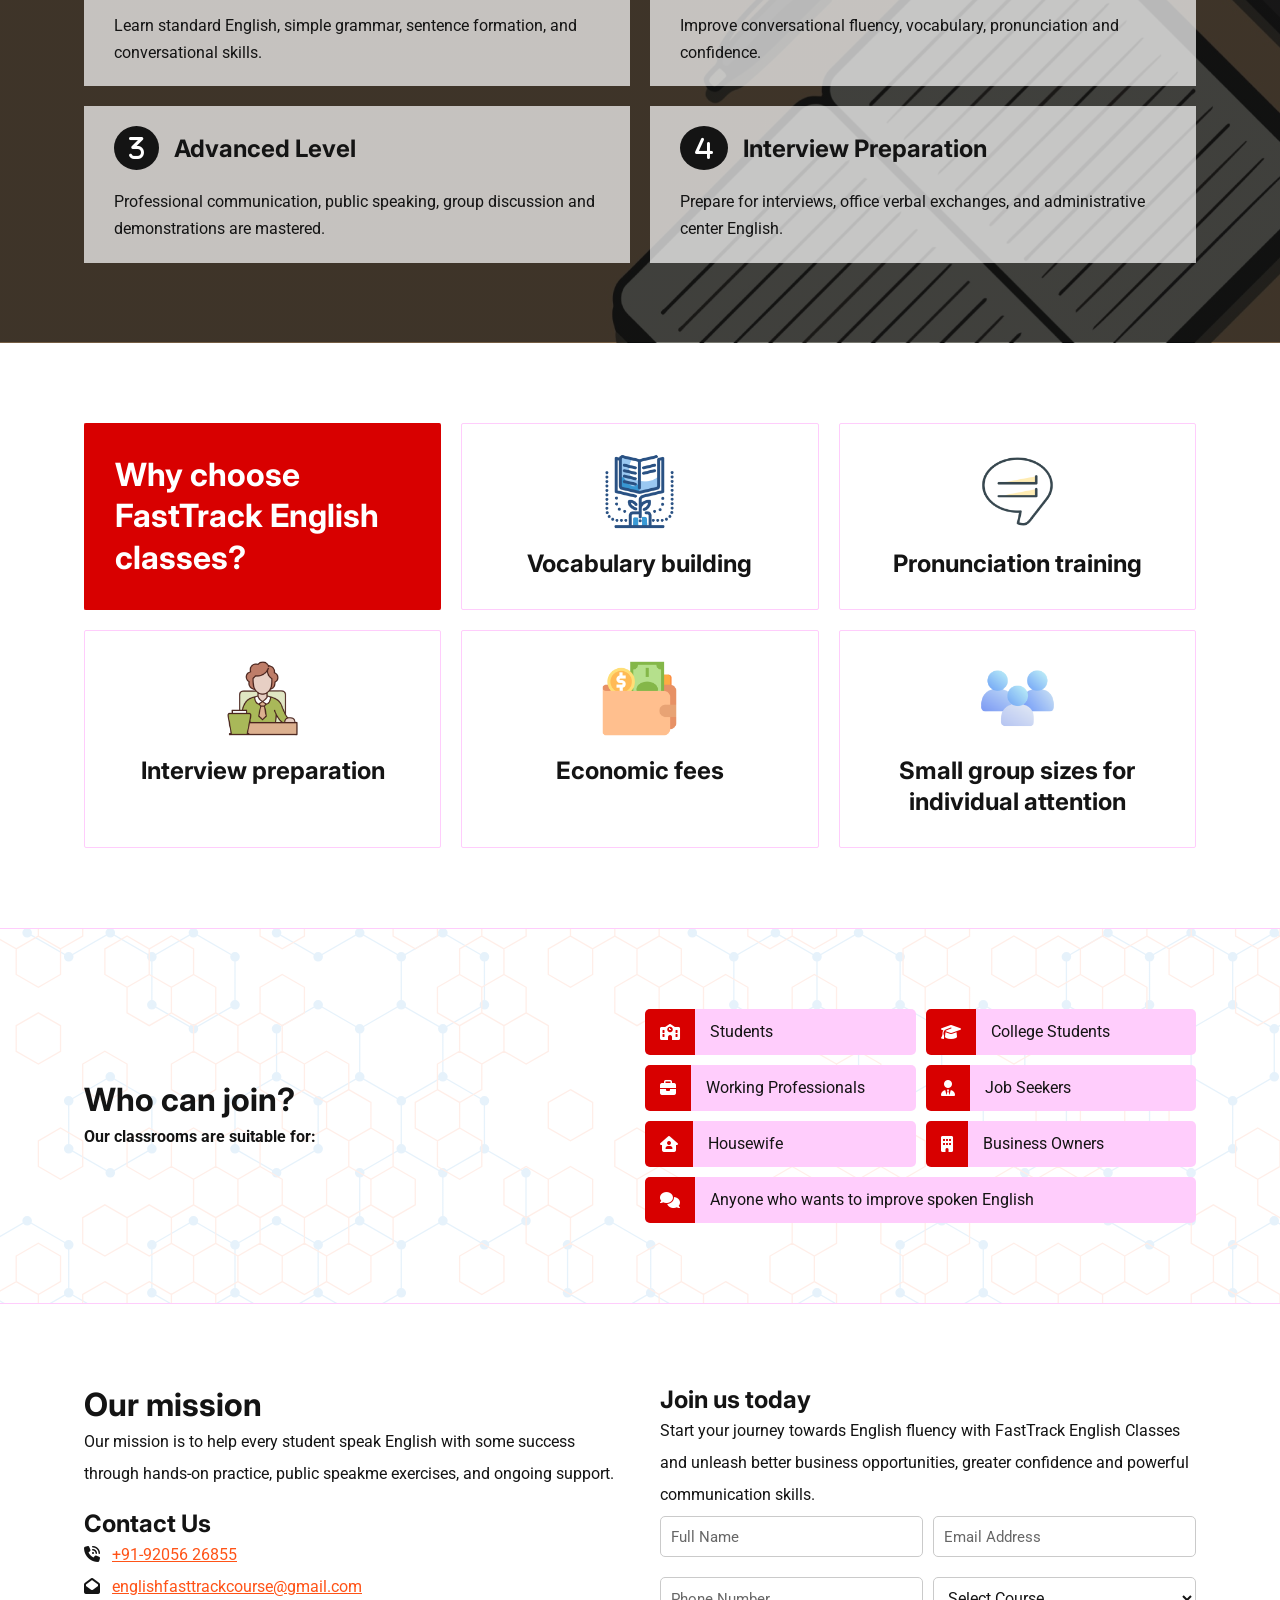
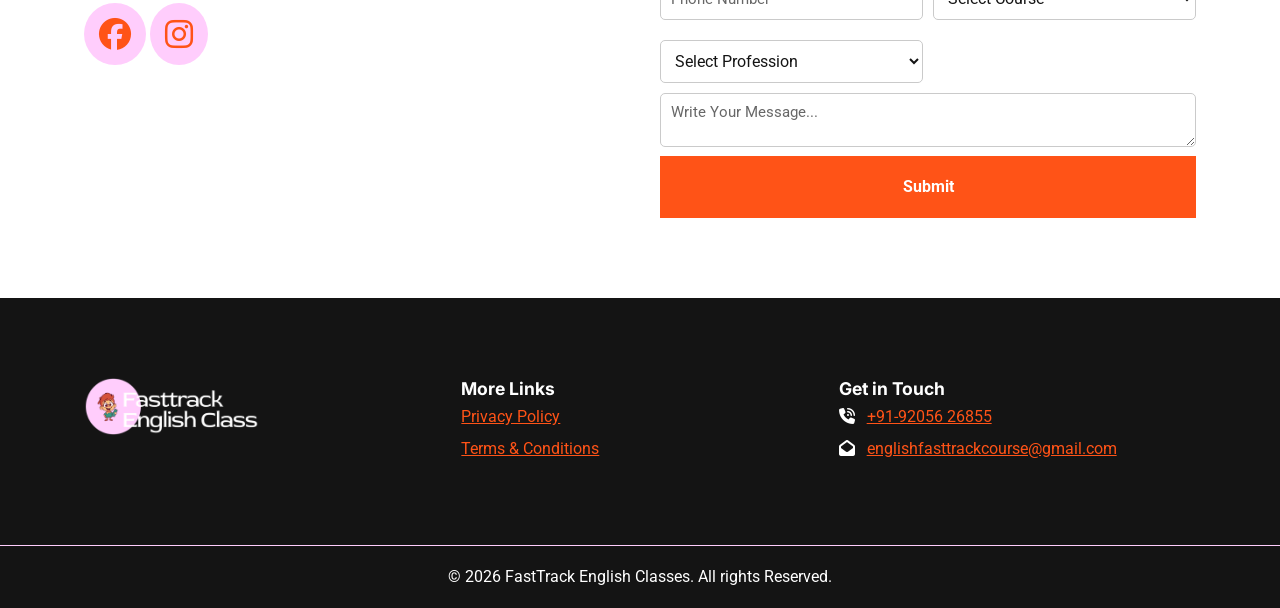
==== commit d089cd64: "designchange" ====
--- a/index.html
+++ b/index.html
@@ -21,14 +21,14 @@
         <div class="container">
             <div class="row flex">
                 <div class="logocol">
-                    <a href="/"><img src="./images/logo.png" alt=""></a>
+                    <a href="./"><img src="./images/logo.png" alt=""></a>
                 </div>
                 <nav id="menu">
                     <i class="fa-solid fa-xmark" id="off"></i>
                     <ul>
-                        <li><a href="/">Home</a></li>
-                        <li><a href="/about">About Us</a></li>
-                        <li><a href="/contact">Contact Us</a></li>
+                        <li><a href="./">Home</a></li>
+                        <li><a href="./about">About Us</a></li>
+                        <li><a href="./contact">Contact Us</a></li>
                     </ul>
                 </nav>
                 <div id="on">
@@ -41,94 +41,105 @@
     <div class="container banner">
         <div class="row grid grid1">
             <div class="column">
-                <h1>Welcome to FastTrack English Classes</h1>
-                <p class="intropara">Welcome to FastTrack English classes, where it is easy, realistic and fun to master English.</p>
+                <h1>Welcome to FastTrack English Classes, Where it is Easy...</h1>
+                <p>
+                    <i class="fa-solid fa-check"></i> Speaking &nbsp; <i class="fa-solid fa-check"></i> Grammar &nbsp; <i class="fa-solid fa-check"></i> Vocabulary &nbsp; <i class="fa-solid fa-check"></i> Pronunciation &nbsp; <i class="fa-solid fa-check"></i> Confidence
+                </p>
                 <br>
-                <a href="/contact"><button>Contact Us! &nbsp; &nbsp; <i class="fa-solid fa-angle-right"></i></button></a>
-            </div>
-        </div>
-    </div>
-
-    <div class="container">
+                <a href="./contact"><button>Contact Us! &nbsp; &nbsp; <i class="fa-solid fa-angle-right"></i></button></a>
+            </div>
+        </div>
+    </div>
+
+    <div class="container cards">
+        <div class="row grid grid3">
+            <div class="column">
+                <img src="./images/icon/course.png" alt="Beginner to advanced course">
+                <br><br>
+                <p>Beginner to Advanced Course</p>
+            </div>
+            <div class="column">
+                <img src="./images/icon/speech.png" alt="Daily speech practice">
+                <br><br>
+                <p>Daily Speech Practice</p>
+            </div>
+            <div class="column">
+                <img src="./images/icon/grammar.png" alt="Grammar made easier">
+                <br><br>
+                <p>Grammar Made Easier</p>
+            </div>
+            <div class="column">
+                <img src="./images/icon/Personality.png" alt="Personality development">
+                <br><br>
+                <p>Personality Development</p>
+            </div>
+        </div>
+    </div>
+
+    <div class="container intro">
         <div class="row">
             <div class="column">
                 <h2>Speak English with confidence.</h2>
+                <hr>
+            </div>
+            <div class="column grid grid1">
                 <p>Our online English spoken classes are always to help college students, professionals, home workers, and business seekers improve their oral exchange skills from the comfort of home.</p>
                 <p>Whether you are a beginner or need to become fluent in English, we provide step-by-step operations to help you speak clearly and expectantly.</p>
             </div>
         </div>
     </div>
+
+    <div class="container course">
+        <div class="row">
+            <div class="column">
+                <h2 class="chead">Our course &nbsp; <i class="fa-solid fa-link"></i></h2>
+                <br>
+                <div class="grid grid1">
+                    <div class="Ccard">
+                        <h3><i class="fa-solid fa-1"></i> &nbsp; Basic Level</h3><br>
+                        <p>Learn standard English, simple grammar, sentence formation, and conversational skills.</p>
+                    </div>
+                    <div class="Ccard">
+                        <h3><i class="fa-solid fa-2"></i> &nbsp; Middle Level</h3><br>
+                        <p>Improve conversational fluency, vocabulary, pronunciation and confidence.</p>
+                    </div>
+                    <div class="Ccard">
+                        <h3><i class="fa-solid fa-3"></i> &nbsp; Advanced Level</h3><br>
+                        <p>Professional communication, public speaking, group discussion and demonstrations are mastered.</p>
+                    </div>
+                    <div class="Ccard">
+                        <h3><i class="fa-solid fa-4"></i> &nbsp; Interview Preparation</h3><br>
+                        <p>Prepare for interviews, office verbal exchanges, and administrative center English.</p>
+                    </div>
+                </div>
+            </div>
+        </div>
+    </div>
     
     <div class="container usps">
-        <div class="row">
-            <div class="column">
+        <div class="row grid grid2">
+            <div class="col">
                 <h2>Why choose FastTrack English classes?</h2>
-                <br>
-                <div class="grid grid2">
-                    <div class="col">
-                        <img src="./images/icon/course.png" alt="Beginner to advanced course">
-                        <h3>Beginner to advanced course</h3>
-                    </div>
-                    <div class="col">
-                        <img src="./images/icon/speech.png" alt="Daily speech practice">
-                        <h3>Daily speech practice</h3>
-                    </div>
-                    <div class="col">
-                        <img src="./images/icon/grammar.png" alt="Grammar made easier">
-                        <h3>Grammar made easier</h3>
-                    </div>
-                    <div class="col">
-                        <img src="./images/icon/Vocabulary.png" alt="Vocabulary building">
-                        <h3>Vocabulary building</h3>
-                    </div>
-                    <div class="col">
-                        <img src="./images/icon/Pronunciation.png" alt="Pronunciation training">
-                        <h3>Pronunciation training</h3>
-                    </div>
-                    <div class="col">
-                        <img src="./images/icon/interview.png" alt="Interview preparation">
-                        <h3>Interview preparation</h3>
-                    </div>
-                    <div class="col">
-                        <img src="./images/icon/Personality.png" alt="Personality development">
-                        <h3>Personality development</h3>
-                    </div>
-                    <div class="col">
-                        <img src="./images/icon/fees.png" alt="Economic fees">
-                        <h3>Economic fees</h3>
-                    </div>
-                    <div class="col">
-                        <img src="./images/icon/group.png" alt="Small group sizes for individual attention">
-                        <h3>Small group sizes for individual attention</h3>
-                    </div>
-                </div>
-            </div>
-        </div>
-    </div>
-
-    <div class="container course">
-        <div class="row">
-            <div class="column">
-                <h2>Our course</h2>
-                <br>
-                <div class="grid grid3">
-                    <div>
-                        <h3>Basic Level</h3>
-                        <p>Learn standard English, simple grammar, sentence formation, and conversational skills.</p>
-                    </div>
-                    <div>
-                        <h3>Middle Level</h3>
-                        <p>Improve conversational fluency, vocabulary, pronunciation and confidence.</p>
-                    </div>
-                    <div>
-                        <h3>Advanced Level</h3>
-                        <p>Professional communication, public speaking, group discussion and demonstrations are mastered.</p>
-                    </div>
-                    <div>
-                        <h3>Interview Preparation</h3>
-                        <p>Prepare for interviews, office verbal exchanges, and administrative center English.</p>
-                    </div>
-                </div>
+            </div>
+            <div class="col">
+                <img src="./images/icon/Vocabulary.png" alt="Vocabulary building">
+                <h3>Vocabulary building</h3>
+            </div>
+            <div class="col">
+                <img src="./images/icon/Pronunciation.png" alt="Pronunciation training">
+                <h3>Pronunciation training</h3>
+            </div>
+            <div class="col">
+                <img src="./images/icon/interview.png" alt="Interview preparation">
+                <h3>Interview preparation</h3>
+            </div>
+            <div class="col">
+                <img src="./images/icon/fees.png" alt="Economic fees">
+                <h3>Economic fees</h3>
+            </div>
+            <div class="col">
+                <img src="./images/icon/group.png" alt="Small group sizes for individual attention">
+                <h3>Small group sizes for individual attention</h3>
             </div>
         </div>
     </div>
@@ -140,17 +151,36 @@
                 <p><b>Our classrooms are suitable for:</b></p>
             </div>
             <div class="column">
-                <ul>
-                    <div class="grid grid1" style="gap: 0;">
-                        <li><i class="fa-solid fa-school"></i> School students</li>
-                        <li><i class="fa-solid fa-graduation-cap"></i> College students</li>
-                        <li><i class="fa-solid fa-briefcase"></i> Working Professionals</li>
-                        <li><i class="fa-solid fa-user-tie"></i> Job seekers</li>
-                        <li><i class="fa-solid fa-house-user"></i> Housewife</li>
-                        <li><i class="fa-solid fa-building"></i> Business owners</li>
-                    </div>
-                    <li><i class="fa-solid fa-comments"></i> Anyone who wants to improve spoken English</li>
-                </ul>
+                <div class="grid grid1">
+                    <div class="flex">
+                        <p><i class="fa-solid fa-school"></i></p>
+                        <p>Students</p>
+                    </div>
+                    <div class="flex">
+                        <p><i class="fa-solid fa-graduation-cap"></i></p>
+                        <p>College Students</p>
+                    </div>
+                    <div class="flex">
+                        <p><i class="fa-solid fa-briefcase"></i></p>
+                        <p>Working Professionals</p>
+                    </div>
+                    <div class="flex">
+                        <p><i class="fa-solid fa-user-tie"></i></p>
+                        <p>Job Seekers</p>
+                    </div>
+                    <div class="flex">
+                        <p><i class="fa-solid fa-house-user"></i></p>
+                        <p>Housewife</p>
+                    </div>
+                    <div class="flex">
+                        <p><i class="fa-solid fa-building"></i></p>
+                        <p>Business Owners</p>
+                    </div>
+                </div>
+                <div class="flex" style="margin-top: 10px;">
+                    <p><i class="fa-solid fa-comments"></i></p>
+                    <p>Anyone who wants to improve spoken English</p>
+                </div>
             </div>
         </div>
     </div>
@@ -162,20 +192,44 @@
                 <p>Our mission is to help every student speak English with some success through hands-on practice, public speakme exercises, and ongoing support.</p>
                 <br>
                 <h3>Contact Us</h3>
+                <p><i class="fa-solid fa-phone-volume"></i> &nbsp; <a href="tel:+919205626855">+91-92056 26855</a></p>
                 <p><i class="fa-solid fa-envelope-open"></i> &nbsp; <a href="mailto:englishfasttrackcourse@gmail.com">englishfasttrackcourse@gmail.com</a></p>
+
+                <a href=""><i class="fa-brands socialicons fa-facebook"></i></a>
+                <a href=""><i class="fa-brands socialicons fa-instagram"></i></a>
             </div>
             <div class="column">
                 <h3>Join us today</h3>
                 <p>Start your journey towards English fluency with FastTrack English Classes and unleash better business opportunities, greater confidence and powerful communication skills.</p>
-                <form action="https://formsubmit.co/englishfasttrackcourse@gmail.com" method="POST">
-                    <input type="text" name="name" placeholder="Full Name" id="" required>
+                <form id="contactForm" action="https://formsubmit.co/englishfasttrackcourse@gmail.com" method="POST">
                     <div class="grid grid1" style="gap: 10px;">
+                        <input type="text" name="name" placeholder="Full Name" id="" required>
                         <input type="email" name="email" placeholder="Email Address" id="" required>
                         <input type="tel" name="phone" placeholder="Phone Number" id="" required>
+                        <select name="course" id="" required>
+                            <option value="" disabled selected>Select Course</option>
+                            <option value="Basic Level">Basic Level</option>
+                            <option value="Middle Level">Middle Level</option>
+                            <option value="Advanced Level">Advanced Level</option>
+                            <option value="Interview Preparation">Interview Preparation</option>
+                        </select>
+                        <select name="profession" id="" required>
+                            <option id="" disabled selected>Select Profession</option>
+                            <option value="Student">Student</option>
+                            <option value="College Student">College Student</option>
+                            <option value="Working Professional">Working Professional</option>
+                            <option value="Job Seeker">Job Seeker</option>
+                            <option value="Housewife">Housewife</option>
+                            <option value="Business Owner">Business Owner</option>
+                        </select>
                     </div>
                     <textarea name="message" placeholder="Write Your Message..." id=""></textarea>
                     <button type="submit">Submit</button>
                 </form>
+                <div id="successMessage" style="display: none;">
+                    <h3>Thank You!</h3>
+                    <p>We have received your message. We will get in touch with you soon.</p>
+                </div>
             </div>
         </div>
     </div>
@@ -184,15 +238,16 @@
         <div class="container">
             <div class="row grid grid2">
                 <div class="column">
-                    <a href="/"><img src="./images/logo.png" alt=""></a>
+                    <a href="./"><img src="./images/logo.png" alt=""></a>
                 </div>
                 <div class="column">
                     <h4>More Links</h4>
-                    <p><a href="/privacy">Privacy Policy</a></p>
-                    <p><a href="/terms">Terms & Conditions</a></p>
+                    <p><a href="./privacy">Privacy Policy</a></p>
+                    <p><a href="./terms">Terms & Conditions</a></p>
                 </div>
                 <div class="column">
                     <h4>Get in Touch</h4>
+                    <p><i class="fa-solid fa-phone-volume"></i> &nbsp; <a href="tel:+919205626855">+91-92056 26855</a></p>
                     <p><i class="fa-solid fa-envelope-open"></i> &nbsp; <a href="mailto:englishfasttrackcourse@gmail.com">englishfasttrackcourse@gmail.com</a></p>
                 </div>
             </div>
@@ -207,4 +262,5 @@
     </div>
 </body>
 <script src="./css/file.js"></script>
+<script src="./css/slider.js"></script>
 </html>
--- a/css/style.css
+++ b/css/style.css
@@ -1,6 +1,6 @@
 /* Global CSS Starts Here*/
 @import url('https://fonts.googleapis.com/css2?family=Roboto');
-@import url('https://fonts.googleapis.com/css2?family=Red+Rose');
+@import url('https://fonts.googleapis.com/css2?family=Inter');
 
 * {
     margin: 0;
@@ -20,7 +20,7 @@
     --fourth-color: #ffffff;
     --fifth-color: #141414;
     /*fonts*/
-    --primary-font: "Red Rose";
+    --primary-font: Inter;
     --secondary-font: Roboto;
 }
 
@@ -78,7 +78,7 @@
 }
 
 h1 {
-    font-size: 3.25em;
+    font-size: 3.4em;
     color: var(--fourth-color);
 }
 
--- a/css/index.css
+++ b/css/index.css
@@ -1,8 +1,8 @@
 @import url(./style.css);
 
 header {
-    background-color: var(--fifth-color);
-    position: sticky;
+    /* background-color: var(--fifth-color); */
+    position: fixed;
     top: 0;
     left: 0;
     right: 0;
@@ -57,8 +57,8 @@
 
     nav ul li a.active,
     a:hover {
-        color: var(--third-color) !important;
-        border-color: var(--third-color);
+        color: var(--secondary-color) !important;
+        border-color: var(--secondary-color);
     }
 
     #off {
@@ -98,21 +98,26 @@
 }
 
 .banner {
-    background-image: url(../images/banner.jpg);
+    background-image: linear-gradient(to bottom, rgba(20, 20, 20, 0.5), rgba(20, 20, 20, 0.5)), url(../images/MainBanner.jpg);
     background-position: center;
     background-repeat: no-repeat;
     background-size: cover;
-    text-align: center;
+    height: 100vh;
+    display: flex;
 
     p {
         color: var(--fourth-color);
-        font-size: 19px;
-        font-weight: 800;
-        letter-spacing: 2px;
-    }
-
-    h1, p {
-        text-shadow: 0 5px 5px rgba(20, 20, 20, 0.6);
+        font-size: 18px;
+        font-weight: 700;
+    }
+
+    h1,
+    p {
+        text-shadow: 0 3px 5px rgba(20, 20, 20, 0.6);
+    }
+
+    .fa-check {
+        color: red;
     }
 }
 
@@ -130,7 +135,8 @@
 footer {
     background-color: var(--fifth-color);
 
-    h4, i {
+    h4,
+    i {
         color: var(--fourth-color);
     }
 
@@ -168,42 +174,62 @@
 
 .usps {
     text-align: center;
-    background-color: rgb(255, 205, 252, 0.25);
 
     .col {
-        padding: 20px;
-        border-radius: 10px;
-        border: 2px solid var(--primary-color);
+        padding: 30px;
+        border-radius: 2px;
+        border: 1.5px solid var(--primary-color);
+    }
+
+    .col:first-child {
+        border-right: 0;
+        background-color: var(--secondary-color);
+        border-color: var(--secondary-color);
+        h2 {
+            color: var(--fourth-color);
+text-align: left;
+        }
     }
 
     img {
-        width: 100px;
+        width: 75px;
         margin-bottom: 15px;
     }
 }
 
 .course {
-    text-align: center;
-
-    h3 {
-        background-color: var(--primary-color);
-        padding: 15px;
-        border-radius: 10px 10px 0 0;
-    }
-    
+    background-image: linear-gradient(to bottom, rgba(20, 20, 20, 0.8), rgba(20, 20, 20, 0.8)), url(../images/bg.jpg);
+    background-position: center;
+    background-repeat: no-repeat;
+    background-size: cover;
+
+    .Ccard {
+        padding: 20px 30px;
+        background-color: rgba(255, 255, 255, 0.7);
+    }
+
+    .chead {
+        width: fit-content;
+        border-bottom: 4px solid var(--secondary-color);
+        color: var(--primary-color);
+    }
+
+    .grid {
+        gap: 20px;
+    }
+
+    .fa-1,
+    .fa-2,
+    .fa-3,
+    .fa-4 {
+        color: #fff;
+        padding: 10px 15px;
+        border-radius: 100%;
+        background-color: var(--fifth-color);
+    }
+
     p {
-        border: 2px solid var(--primary-color);
-        padding: 15px;
-        /* background-color: var(--secondary-color); */
-        /* color: var(--fourth-color); */
         line-height: 1.7;
-        border-radius: 0 0 10px 10px;
-    }
-
-    h2 {
-        width: fit-content;
-        margin: auto;
-        border-bottom: 4px solid var(--secondary-color);
     }
 }
 
@@ -217,6 +243,26 @@
     .column {
         margin: auto 0;
     }
+
+    .flex {
+        border-radius: 5px;
+        background-color: var(--primary-color);
+
+        p:last-child {
+            padding: 7px 15px;
+        }
+    }
+
+    .grid {
+        gap: 10px;
+    }
+
+    i {
+        background-color: var(--secondary-color);
+        color: var(--fourth-color);
+        padding: 15px;
+        border-radius: 5px 0 0 5px;
+    }
 }
 
 .differents {
@@ -227,4 +273,61 @@
         padding: 20px;
         border-radius: 10px;
     }
+}
+
+#successMessage {
+    text-align: center;
+    padding: 40px 20px;
+}
+
+#successMessage h3 {
+    margin-bottom: 10px;
+}
+
+#successMessage p {
+    margin: 0;
+}
+
+.cards {
+    img {
+        width: 75px;
+    }
+
+    .column {
+        background-color: var(--third-color);
+        padding: 30px;
+        text-align: center;
+    }
+
+    p {
+        line-height: 1.2;
+        color: var(--fourth-color);
+        font-size: 24px;
+        font-weight: 700;
+        font-family: var(--primary-font);
+    }
+
+    .row {
+        margin-top: -60px;
+        padding-block: 0;
+    }
+}
+
+.intro {
+    hr {
+        margin-block: 10px 20px;
+        width: 100px;
+        border: 2px solid var(--secondary-color);
+    }
+}
+
+header.scrolled {
+    background-color: var(--fifth-color);
+}
+
+.socialicons {
+    background-color: var(--primary-color);
+    padding: 15px;
+    font-size: 2em;
+    border-radius: 100%;
 }
